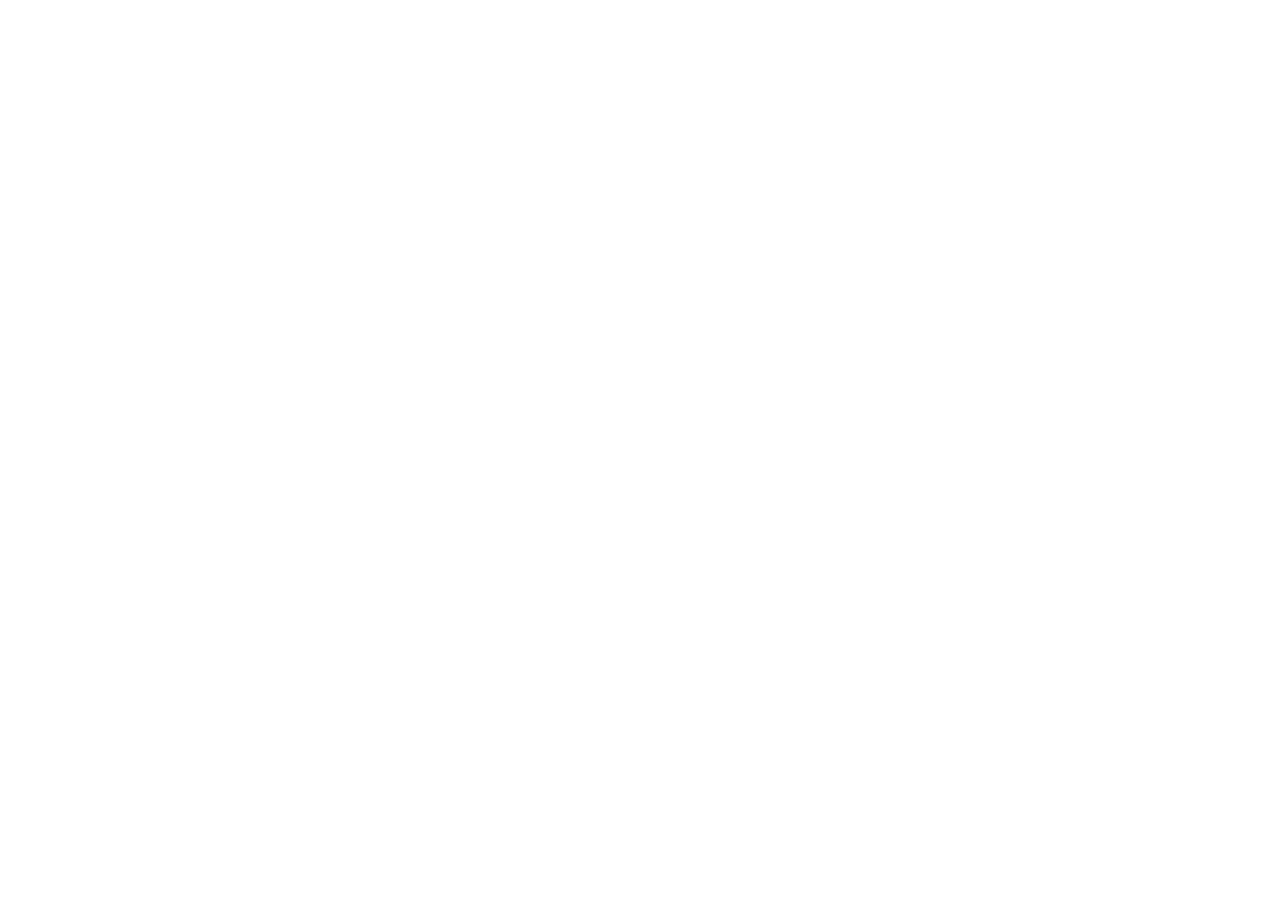
==== porto.html @ aa0a067c "first commit" ====
<!DOCTYPE html>
<html lang="en">
<head>
    <meta charset="UTF-8">
    <meta name="viewport" content="width=device-width, initial-scale=1.0">
    <title>Portofolio</title>
</head>
<body>
    
</body>
</html>
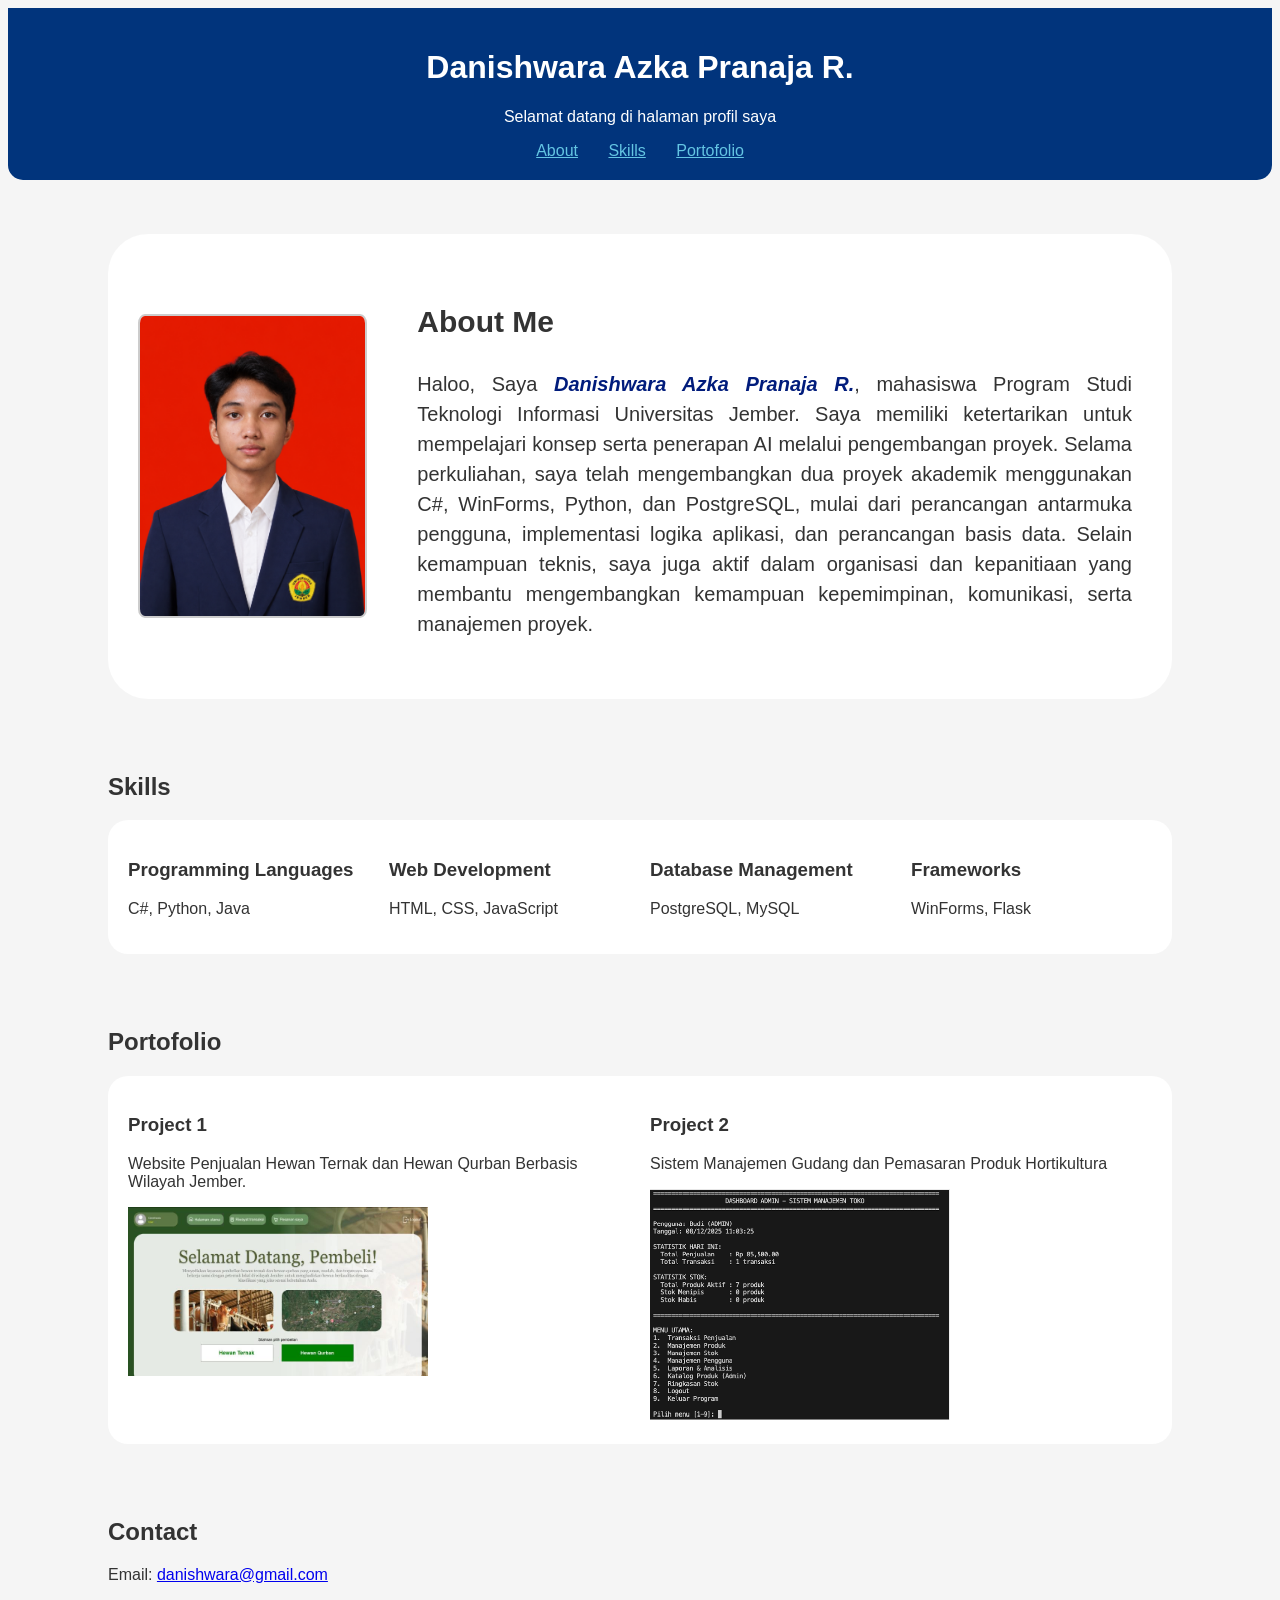
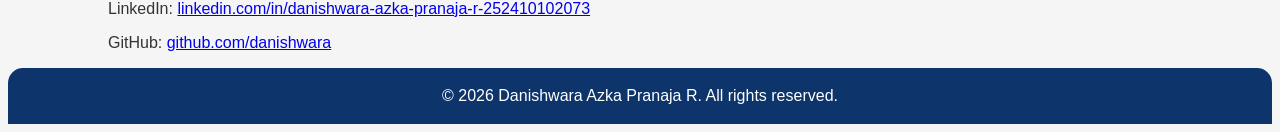
==== commit 64c452f9: "test" ====
--- a/porto.html
+++ b/porto.html
@@ -3,9 +3,95 @@
 <head>
     <meta charset="UTF-8">
     <meta name="viewport" content="width=device-width, initial-scale=1.0">
-    <title>Portofolio</title>
+    <title>Profile</title>
+
+    <link rel="stylesheet" href="porto.css">
+
 </head>
-<body>
-    
+
+<body> 
+    <header>
+        <h1 class="title">Danishwara Azka Pranaja R.</h1>
+        <p class="subtitle">Selamat datang di halaman profil saya</p>
+        <nav>
+            <a href="#about">About</a>
+            <a href="#skills">Skills</a>
+            <a href="#portofolio">Portofolio</a>
+        </nav>
+    </header>
+
+    <br>
+    <br>
+    <br>
+    <section id="about">
+        <div class="isi">
+            <img class="profile-img" src="foto bg merah.png" alt="Foto Profil" width="200"> 
+            <div class="teks-about">
+                <h2>About Me</h2>
+                <p>Haloo, Saya <span class="nama">Danishwara Azka Pranaja R.</span>, mahasiswa Program Studi Teknologi Informasi Universitas Jember. Saya memiliki ketertarikan untuk mempelajari konsep serta penerapan AI melalui pengembangan proyek. Selama perkuliahan, saya telah mengembangkan dua proyek akademik menggunakan C#, WinForms, Python, dan PostgreSQL, mulai dari perancangan antarmuka pengguna, implementasi logika aplikasi, dan perancangan basis data.
+               Selain kemampuan teknis, saya juga aktif dalam organisasi dan kepanitiaan yang membantu mengembangkan kemampuan kepemimpinan, komunikasi, serta manajemen proyek.</p>
+            </div>
+        </div>
+    </section>
+    <br>
+    <br>
+    <br>
+    <section id="skills">
+        <h2>Skills</h2>
+       <div class="Skills">
+           <article>
+                <h3>Programming Languages</h3>
+                <p>C#, Python, Java</p>
+            </article>
+            <article>
+                <h3>Web Development</h3>
+                <p>HTML, CSS, JavaScript</p>
+            </article>
+            <article>
+                <h3>Database Management</h3>
+                <p>PostgreSQL, MySQL</p>
+            </article>
+            <article>
+                <h3>Frameworks</h3>
+                <p>WinForms, Flask</p>
+            </article>
+       </div>
+    </section>
+    <br>
+    <br>
+    <br>
+    <section id="portofolio">
+        <h2>Portofolio</h2>
+        <div class="project-grid">
+            <article>
+                <h3>Project 1</h3>
+                <p>Website Penjualan Hewan Ternak dan Hewan Qurban Berbasis Wilayah Jember.</p>
+                
+                <img class="project-img" src="hewan qurban.jpeg" alt="Project 1" width="300">
+            </article>
+            <article>
+                <h3>Project 2</h3>
+                <p>Sistem Manajemen Gudang dan Pemasaran Produk Hortikultura</p>
+                <img class="project-img" src="sistem.png" alt="Project 2" width="300">
+            </article>
+        </div>
+    </section>
+    <br>
+    <br>
+    <br>
+    <section id="contact">
+        <h2>Contact</h2>
+        <p>Email: <a href="mailto:danishwara@gmail.com">danishwara@gmail.com</a></p>
+        <p>LinkedIn: <a href="https://www.linkedin.com/in/danishwara-azka-pranaja-r-b05682387/">linkedin.com/in/danishwara-azka-pranaja-r-252410102073</a></p>
+        <p>GitHub: <a href="https://github.com/danishwara">github.com/danishwara</a></p>
+    </section>
+
+    <footer>
+    <p>&copy; 2026 Danishwara Azka Pranaja R. All rights reserved.</p>
+    </footer>
+
 </body>
-</html>+
+</html>
+
+
--- a/porto.css
+++ b/porto.css
@@ -0,0 +1,82 @@
+header {
+    padding: 20px;
+    text-align: center;
+    background-color: #01347c;
+    color: #fff;
+    border-radius: 0px 0px 15px 15px;
+}
+
+nav a{
+    justify-content: center;
+    color: rgb(100, 197, 227);
+    margin: 0 13px;
+}
+
+body{
+    background-color: rgba(238, 238, 238, 0.577);
+    font-family: Arial, sans-serif; color: rgb(51, 51, 51);
+    /* padding-left: 100px;
+    padding-right: 100px; */
+}
+
+section {
+    margin-left: 100px;
+    margin-right: 100px;
+}
+
+.isi {
+    display: flex;
+    align-items: center;
+    background-color: #ffffff;
+    padding: 30px 30px;
+    border-radius: 40px;
+}
+
+.profile-img {
+    margin-right: 20px;
+    width: 300px;
+    height: 300px;
+    border-radius: 3%;
+    border: 2px solid #ccc;
+}  
+
+.teks-about {
+    margin-left: 20px;
+    text-align: justify;
+    padding: 10px;
+    font-family: Arial, sans-serif;
+    font-size: 20px;
+    line-height: 1.5;
+}
+
+.nama {
+    color: #011c7c;
+    font-weight: bold;
+    font-style: italic;
+}
+
+.Skills {
+    display: grid;
+    grid-template-columns: repeat(auto-fit, minmax(200px, 1fr));
+    gap: 20px;
+    background-color: #ffffff;
+    padding: 20px;
+    border-radius: 20px;
+}
+
+.project-grid {
+    display: grid;
+    grid-template-columns: repeat(auto-fit, minmax(200px, 1fr));
+    gap: 20px;
+    background-color: #ffffff;
+    padding: 20px;
+    border-radius: 20px;
+}
+
+footer {
+    background-color: #0d346b;
+    color: #fff;
+    text-align: center;
+    padding: 3px;
+    border-radius: 15px 15px 0px 0px;
+}
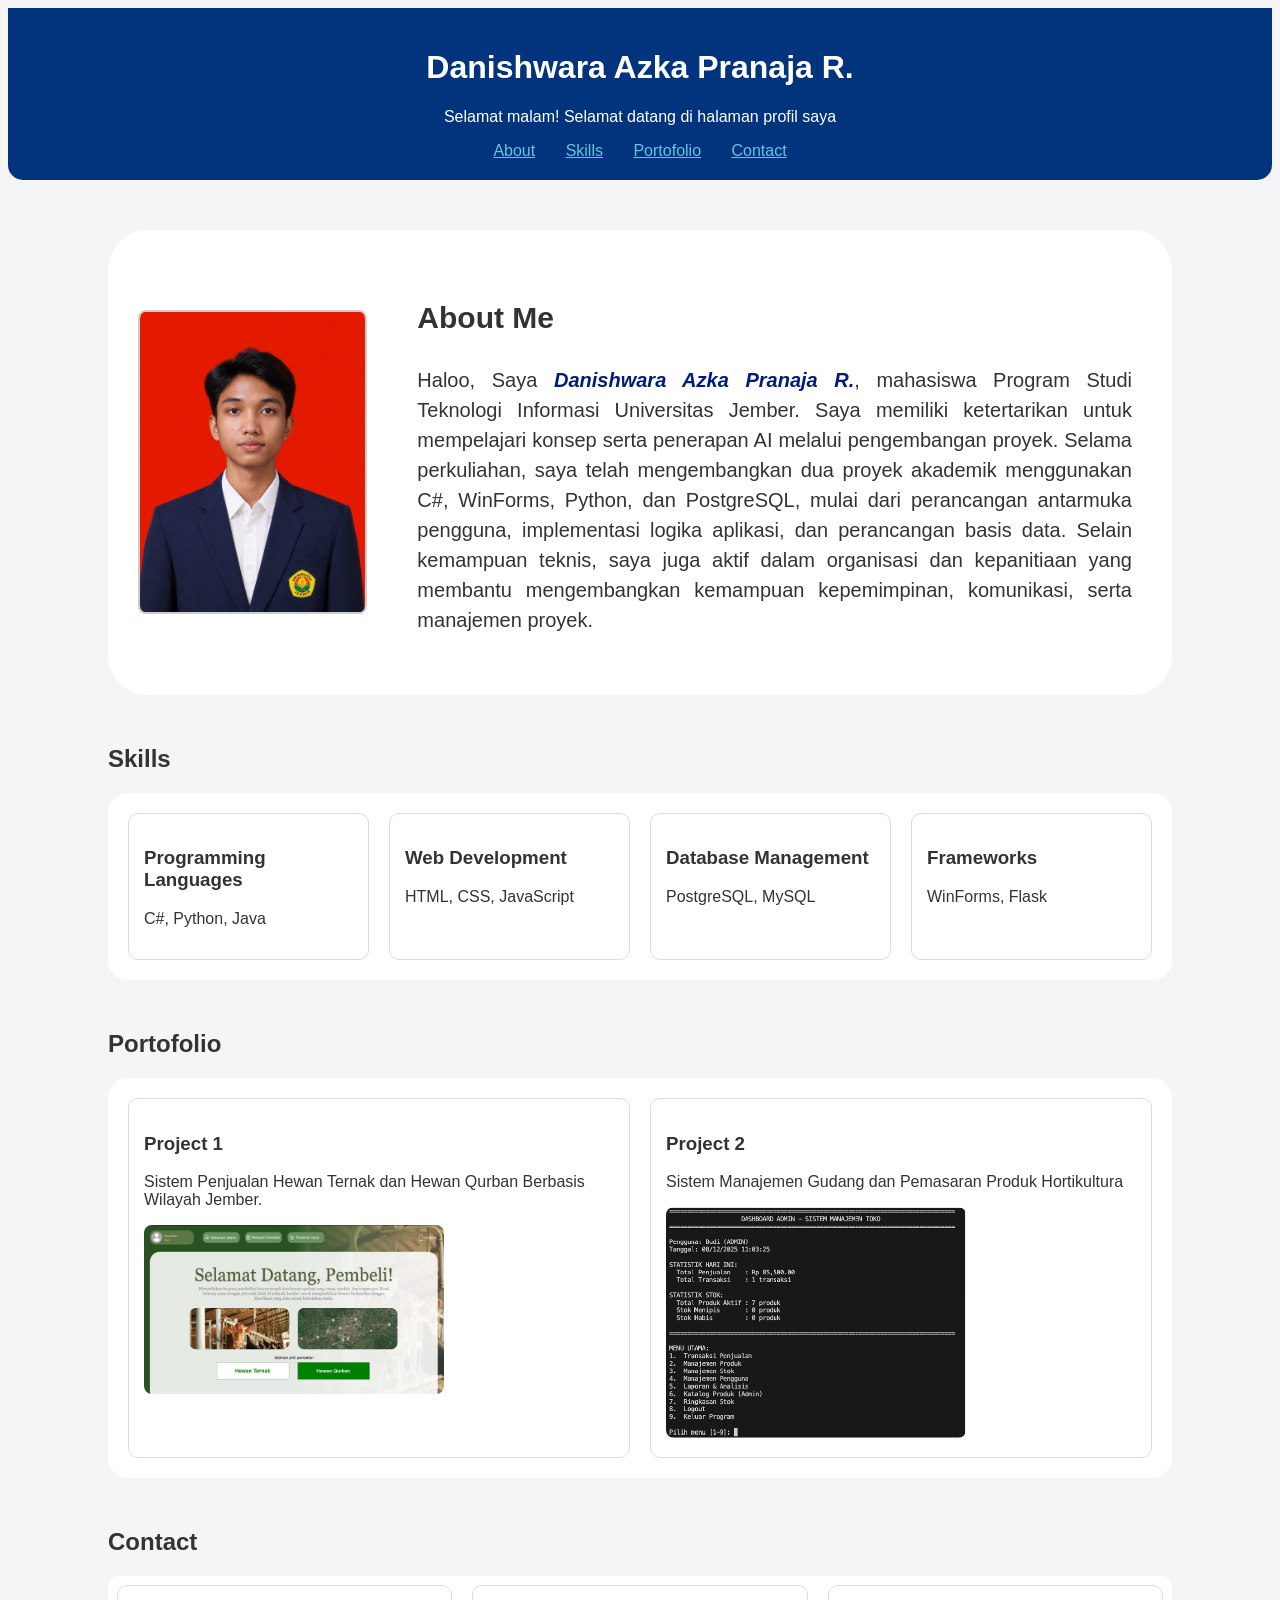
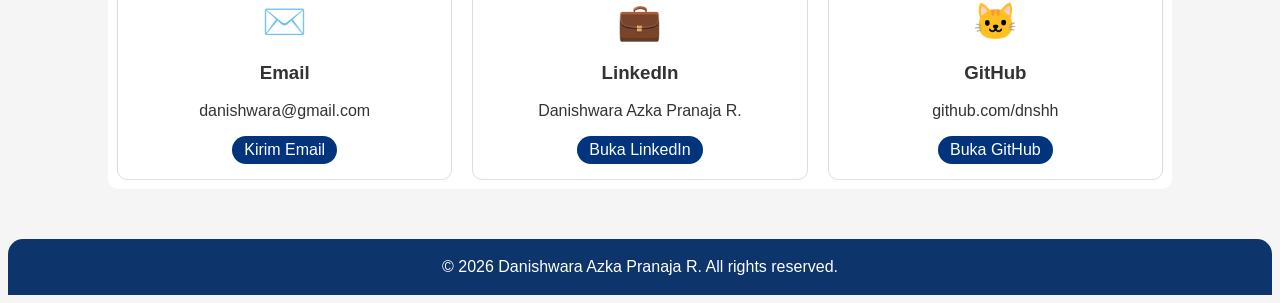
==== commit 7eaf86d3: "ini hasil 1" ====
--- a/porto.html
+++ b/porto.html
@@ -1,31 +1,29 @@
 <!DOCTYPE html>
-<html lang="en">
+<html lang="id">
 <head>
     <meta charset="UTF-8">
     <meta name="viewport" content="width=device-width, initial-scale=1.0">
-    <title>Profile</title>
+    <title>Profile - Danishwara</title>
 
     <link rel="stylesheet" href="porto.css">
 
 </head>
 
-<body> 
+<body>
     <header>
         <h1 class="title">Danishwara Azka Pranaja R.</h1>
-        <p class="subtitle">Selamat datang di halaman profil saya</p>
+        <p class="subtitle" id="salam">Selamat datang di halaman profil saya</p>
         <nav>
             <a href="#about">About</a>
             <a href="#skills">Skills</a>
             <a href="#portofolio">Portofolio</a>
+            <a href="#contact">Contact</a>
         </nav>
     </header>
 
-    <br>
-    <br>
-    <br>
-    <section id="about">
+    <section class="about">
         <div class="isi">
-            <img class="profile-img" src="foto bg merah.png" alt="Foto Profil" width="200"> 
+            <img class="profile-img" src="foto bg merah.png" alt="Foto Profil" width="200">
             <div class="teks-about">
                 <h2>About Me</h2>
                 <p>Haloo, Saya <span class="nama">Danishwara Azka Pranaja R.</span>, mahasiswa Program Studi Teknologi Informasi Universitas Jember. Saya memiliki ketertarikan untuk mempelajari konsep serta penerapan AI melalui pengembangan proyek. Selama perkuliahan, saya telah mengembangkan dua proyek akademik menggunakan C#, WinForms, Python, dan PostgreSQL, mulai dari perancangan antarmuka pengguna, implementasi logika aplikasi, dan perancangan basis data.
@@ -33,13 +31,11 @@
             </div>
         </div>
     </section>
-    <br>
-    <br>
-    <br>
-    <section id="skills">
+
+    <section class="skills">
         <h2>Skills</h2>
-       <div class="Skills">
-           <article>
+        <div class="Skills">
+            <article>
                 <h3>Programming Languages</h3>
                 <p>C#, Python, Java</p>
             </article>
@@ -55,18 +51,15 @@
                 <h3>Frameworks</h3>
                 <p>WinForms, Flask</p>
             </article>
-       </div>
+        </div>
     </section>
-    <br>
-    <br>
-    <br>
-    <section id="portofolio">
+
+    <section class="portofolio">
         <h2>Portofolio</h2>
         <div class="project-grid">
             <article>
                 <h3>Project 1</h3>
-                <p>Website Penjualan Hewan Ternak dan Hewan Qurban Berbasis Wilayah Jember.</p>
-                
+                <p>Sistem Penjualan Hewan Ternak dan Hewan Qurban Berbasis Wilayah Jember.</p>
                 <img class="project-img" src="hewan qurban.jpeg" alt="Project 1" width="300">
             </article>
             <article>
@@ -76,22 +69,38 @@
             </article>
         </div>
     </section>
-    <br>
-    <br>
-    <br>
-    <section id="contact">
-        <h2>Contact</h2>
-        <p>Email: <a href="mailto:danishwara@gmail.com">danishwara@gmail.com</a></p>
-        <p>LinkedIn: <a href="https://www.linkedin.com/in/danishwara-azka-pranaja-r-b05682387/">linkedin.com/in/danishwara-azka-pranaja-r-252410102073</a></p>
-        <p>GitHub: <a href="https://github.com/danishwara">github.com/danishwara</a></p>
-    </section>
+
+    <section class="contact">
+    <h2>Contact</h2>
+    <div class="kontak-grid">
+        <article>
+            <div class="ikon">✉️</div>
+            <h3>Email</h3>
+            <p class="email">danishwara@gmail.com</p>
+            <a class="tombol-link" href="mailto:danishwara@gmail.com">Kirim Email</a>
+        </article>
+        <article>
+            <div class="ikon">💼</div>
+            <h3>LinkedIn</h3>
+            <p>Danishwara Azka Pranaja R.</p>
+            <a class="tombol-link" href="https://www.linkedin.com/in/danishwara-azka-pranaja-r-b05682387/">Buka LinkedIn</a>
+        </article>
+        <article>
+            <div class="ikon">🐱</div>
+            <h3>GitHub</h3>
+            <p>github.com/dnshh</p>
+            <a class="tombol-link" href="https://github.com/dnshh">Buka GitHub</a>
+        </article>
+    </div>
+</section>
+
+    <button type="button" class="tombol-atas" title="Kembali ke atas">&uarr;</button>
 
     <footer>
-    <p>&copy; 2026 Danishwara Azka Pranaja R. All rights reserved.</p>
+        <p>&copy; 2026 Danishwara Azka Pranaja R. All rights reserved.</p>
     </footer>
 
+    <script src="porto.js"></script>
 </body>
 
 </html>
-
-
--- a/porto.css
+++ b/porto.css
@@ -1,3 +1,7 @@
+html {
+    scroll-behavior: smooth;
+}
+
 header {
     padding: 20px;
     text-align: center;
@@ -6,22 +10,19 @@
     border-radius: 0px 0px 15px 15px;
 }
 
-nav a{
-    justify-content: center;
+nav a {
     color: rgb(100, 197, 227);
     margin: 0 13px;
 }
 
-body{
+body {
     background-color: rgba(238, 238, 238, 0.577);
-    font-family: Arial, sans-serif; color: rgb(51, 51, 51);
-    /* padding-left: 100px;
-    padding-right: 100px; */
+    font-family: Arial, sans-serif;
+    color: rgb(51, 51, 51);
 }
 
 section {
-    margin-left: 100px;
-    margin-right: 100px;
+    margin: 50px 100px;
 }
 
 .isi {
@@ -36,9 +37,10 @@
     margin-right: 20px;
     width: 300px;
     height: 300px;
+    object-fit: cover;
     border-radius: 3%;
     border: 2px solid #ccc;
-}  
+}
 
 .teks-about {
     margin-left: 20px;
@@ -73,10 +75,107 @@
     border-radius: 20px;
 }
 
+article {
+    padding: 15px;
+    border: 1px solid #ddd;
+    border-radius: 10px;
+    transition: transform 0.2s, box-shadow 0.2s;
+}
+
+article:hover {
+    transform: translateY(-5px);
+    box-shadow: 0 4px 10px rgba(0, 0, 0, 0.2);
+}
+
+.project-img {
+    max-width: 100%;
+    height: auto;
+    border-radius: 8px;
+}
+
+.tombol-atas {
+    position: fixed;
+    bottom: 20px;
+    right: 20px;
+    width: 45px;
+    height: 45px;
+    border: none;
+    border-radius: 50%;
+    background-color: #01347c;
+    color: #fff;
+    font-size: 20px;
+    cursor: pointer;
+    display: none;
+}
+
+.tombol-atas.tampil {
+    display: block;
+}
+
 footer {
     background-color: #0d346b;
     color: #fff;
     text-align: center;
     padding: 3px;
     border-radius: 15px 15px 0px 0px;
-}+}
+
+.kontak-grid {
+    display: grid;
+    grid-template-columns: repeat(auto-fit, minmax(100px, 1fr));
+    gap: 20px;
+    background-color: #ffffff;
+    padding: 9px;
+    border-radius: 10px;
+}
+
+.kontak-grid article {
+    text-align: center;
+}
+
+.ikon {
+    font-size: 36px;
+}
+
+.tombol-link {
+    display: inline-block;
+    padding: 5px 12px;
+    border-radius: 15px;
+    background-color: #01347c;
+    color: #fff;
+    text-decoration: none;
+}
+
+.tombol-link:hover {
+    background-color: rgb(100, 197, 227);
+    color: #01347c;
+}
+
+
+@media (max-width: 768px) {
+    section {
+        margin: 30px 15px;
+    }
+
+    .isi {
+        flex-direction: column;
+        text-align: center;
+        border-radius: 20px;
+    }
+
+    .profile-img {
+        width: 250px;
+        height: 250px;
+    }
+
+    .teks-about {
+        margin-left: 0;
+        font-size: 16px;
+    }
+
+    nav a {
+        display: inline-block;
+        margin: 5px 8px;
+    }
+}
+
